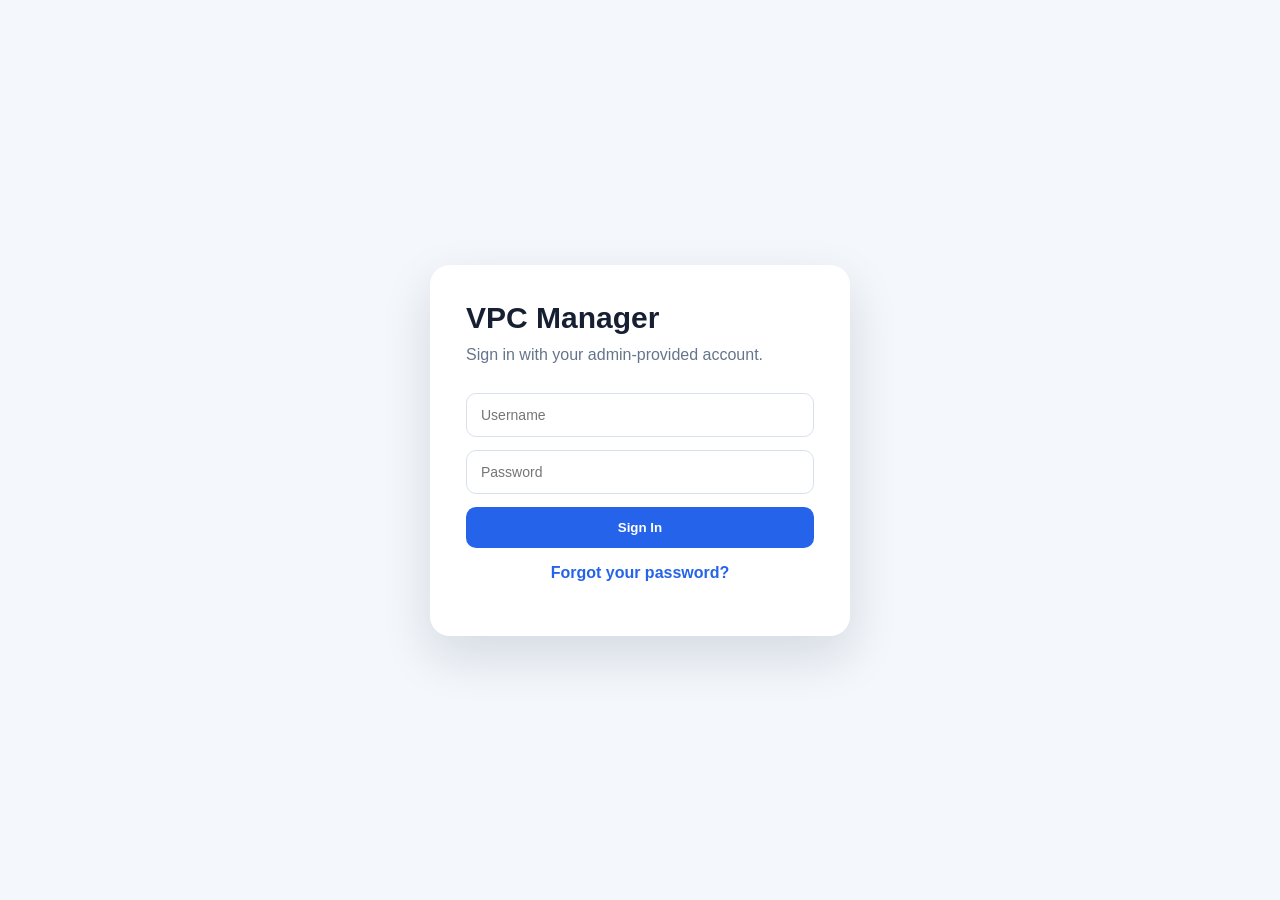
==== dashboard.html @ eec6c4b8 "added Lambdas" ====
<!DOCTYPE html>
<html>
<head>
  <title>VPC Manager Dashboard</title>
  <link rel="stylesheet" href="styles.css" />
</head>
<body>

<header class="topbar">
  <h2>VPC Manager</h2>
  <p id="dashboardMessage"></p>
  <div>
    <button onclick="goAudit()">Go to Audit</button>
    <button onclick="logout()">Logout</button>
  </div>
</header>


<main class="dashboard">
<div class="dashboard-grid">

  <div class="card">
    <h3>Region</h3>

    <select id="regionSelect" onchange="onRegionChange()">
      <option value="eu-central-1">Europe - Frankfurt</option>
      <option value="eu-west-1">Europe - Ireland</option>
      <option value="us-east-1">US East - N. Virginia</option>
      <option value="us-west-2">US West - Oregon</option>
    </select>
  </div>

  <div class="card">
    <div class="section-header">
      <h3>VPCs</h3>
      <button class="primary small-btn" onclick="createVpc()">Create VPC</button>
    </div>

    <select id="vpcList" size="8" onchange="onVpcSelected()"></select>

    <button onclick="deleteVpc()">Delete Selected VPC</button>
  </div>

  <div class="card">
    <div class="section-header">
      <h3>Subnets</h3>
      <button class="primary small-btn" onclick="createSubnet()">Create Subnet</button>
    </div>

    <select id="subnetList" size="8"></select>

    <button onclick="deleteSubnet()">Delete Selected Subnet</button>
  </div>

</div>

</main>


<div id="vpcDialog" class="modal hidden">
  <div class="modal-card">
    <h2>Create VPC</h2>

    <label>VPC Name</label>
    <input id="vpcNameInput" placeholder="Example: dev-vpc" />

    <label>CIDR Block</label>
    <input id="vpcCidrInput" placeholder="Example: 10.0.0.0/16" />

    <div class="modal-actions">
      
      <button class="action-btn" onclick="submitVpcDialog()">Create VPC</button>
      <button onclick="closeVpcDialog()">Cancel</button>
    </div>
  </div>
</div>


<div id="subnetDialog" class="modal hidden">
  <div class="modal-card">
    <h2>Create Subnet</h2>

    <label>Subnet Name</label>
    <input
      id="subnetNameInput"
      placeholder="Example: web-subnet"
    />

    <label>CIDR Block</label>
    <input
      id="subnetCidrInput"
      placeholder="Example: 10.0.1.0/24"
    />

    <label>Availability Zone</label>
    <input
      id="subnetAzInput"
      placeholder="Example: eu-central-1a"
    />

     
     <div class="modal-actions">
      <button
        class="action-btn"
        onclick="submitSubnetDialog()">
        Create Subnet
      </button>

     
      <button onclick="closeSubnetDialog()">
        Cancel
      </button>
      
      
    </div>
  </div>
</div>

<script src="dashboard.js"></script>
</body>
</html>
---- styles.css ----
* {
  box-sizing: border-box;
  font-family: Inter, Arial, sans-serif;
}

body {
  margin: 0;
  background: #f4f7fb;
  color: #172033;
}

.auth-page {
  min-height: 100vh;
  display: flex;
  align-items: center;
  justify-content: center;
  padding: 24px;
}

.auth-card {
  width: 420px;
  background: #ffffff;
  padding: 36px;
  border-radius: 20px;
  box-shadow: 0 20px 50px rgba(20, 40, 80, 0.14);
}

.auth-card h1 {
  margin: 0 0 8px;
  font-size: 30px;
}

.subtitle {
  margin: 0 0 26px;
  color: #65758b;
  line-height: 1.5;
}

.auth-card h3 {
  margin-top: 0;
}

input,
select {
  width: 100%;
  padding: 13px 14px;
  margin-bottom: 13px;
  border: 1px solid #d8e0ec;
  border-radius: 10px;
  font-size: 14px;
  background: white;
}

input:focus,
select:focus {
  outline: none;
  border-color: #2563eb;
  box-shadow: 0 0 0 3px rgba(37, 99, 235, 0.12);
}

button {
  border: none;
  width: 180px;
  background: #eef3f9;
  padding: 10px 14px;
  border-radius: 8px;
  cursor: pointer;
  font-weight: 600;
}

button.primary {
  width: 100%;
  padding: 13px;
  border: none;
  border-radius: 10px;
  background: #2563eb;
  color: white;
  font-weight: 700;
  cursor: pointer;
}

button.primary:hover {
  background: #1d4ed8;
}

.link-text {
  margin-top: 16px;
  text-align: center;
}

.link-text a {
  color: #2563eb;
  text-decoration: none;
  font-weight: 600;
}

.link-text a:hover {
  text-decoration: underline;
}

#authMessage,
#dashboardMessage {
  margin-top: 18px;
  color: #475569;
  font-size: 14px;
  line-height: 1.5;
}

.hidden {
  display: none;
}

.topbar {
  height: 64px;
  background: #ffffff;
  border-bottom: 1px solid #e5eaf2;
  display: flex;
  align-items: center;
  justify-content: space-between;
  padding: 0 32px;
}

.topbar h2 {
  margin: 0;
}

.topbar button {
  background: #ef4444;
  color: white;
}

.dashboard {
  padding: 36px;
}

.card {
  background: white;
  padding: 20px;
  border-radius: 16px;
  box-shadow: 0 10px 30px rgba(20, 40, 80, 0.08);
}

.section-header {
  display: flex;
  justify-content: space-between;
  align-items: center;
}

.small-btn {
  width: auto !important;
  padding: 10px 14px !important;
}


.audit-table {
  width: 100%;
  border-collapse: collapse;
  margin-top: 16px;
  font-size: 14px;
}

.audit-table th,
.audit-table td {
  padding: 12px;
  border-bottom: 1px solid #e5eaf2;
  text-align: left;
}

.audit-table th {
  background: #f8fafc;
  color: #475569;
  font-weight: 700;
}

.audit-table tr:hover {
  background: #f9fbff;
}


.audit-table tbody tr {
  background: #ffffff;
}

.audit-table tbody tr:hover {
  background: #f3f7fc;
}


.audit-table tbody tr {
  background: #ffffff;
  color: #111827;
}

.audit-table tbody tr:hover {
  background: #f3f7fc;
}

.audit-table tbody tr.delete-event {
  color: #7f1d1d;
}

.audit-table tbody tr.delete-event:hover {
  background: #fef2f2;
}

.dashboard-grid {
    display: grid;
    grid-template-columns: repeat(3, 1fr);
    gap: 24px;
    align-items: stretch;
}

.card {
    display: flex;
    flex-direction: column;
    min-height: 300px;
}

.modal {
  position: fixed;
  inset: 0;
  background: rgba(15, 23, 42, 0.45);
  display: flex;
  align-items: center;
  justify-content: center;
  z-index: 100;
}

.modal-card {
  width: 420px;
  background: white;
  border-radius: 18px;
  padding: 28px;
  box-shadow: 0 24px 70px rgba(15, 23, 42, 0.25);
}

.modal-card h2 {
  margin-top: 0;
}

.modal-card label {
  display: block;
  margin: 14px 0 6px;
  font-weight: 600;
  color: #334155;
}

.modal-actions {
  display: flex;
  justify-content: flex-end;
  gap: 10px;
  margin-top: 22px;
}

.hidden {
  display: none !important;
}


.audit-table-container {
    max-height: 300px;
    overflow-y: auto;
    border: 1px solid #e5eaf2;
    border-radius: 8px;
}

.audit-table {
    width: 100%;
    border-collapse: collapse;
}

.audit-table thead th {
    position: sticky;
    top: 0;

    background: #f8fafc;

    z-index: 10;

    border-bottom: 1px solid #e5eaf2;
}
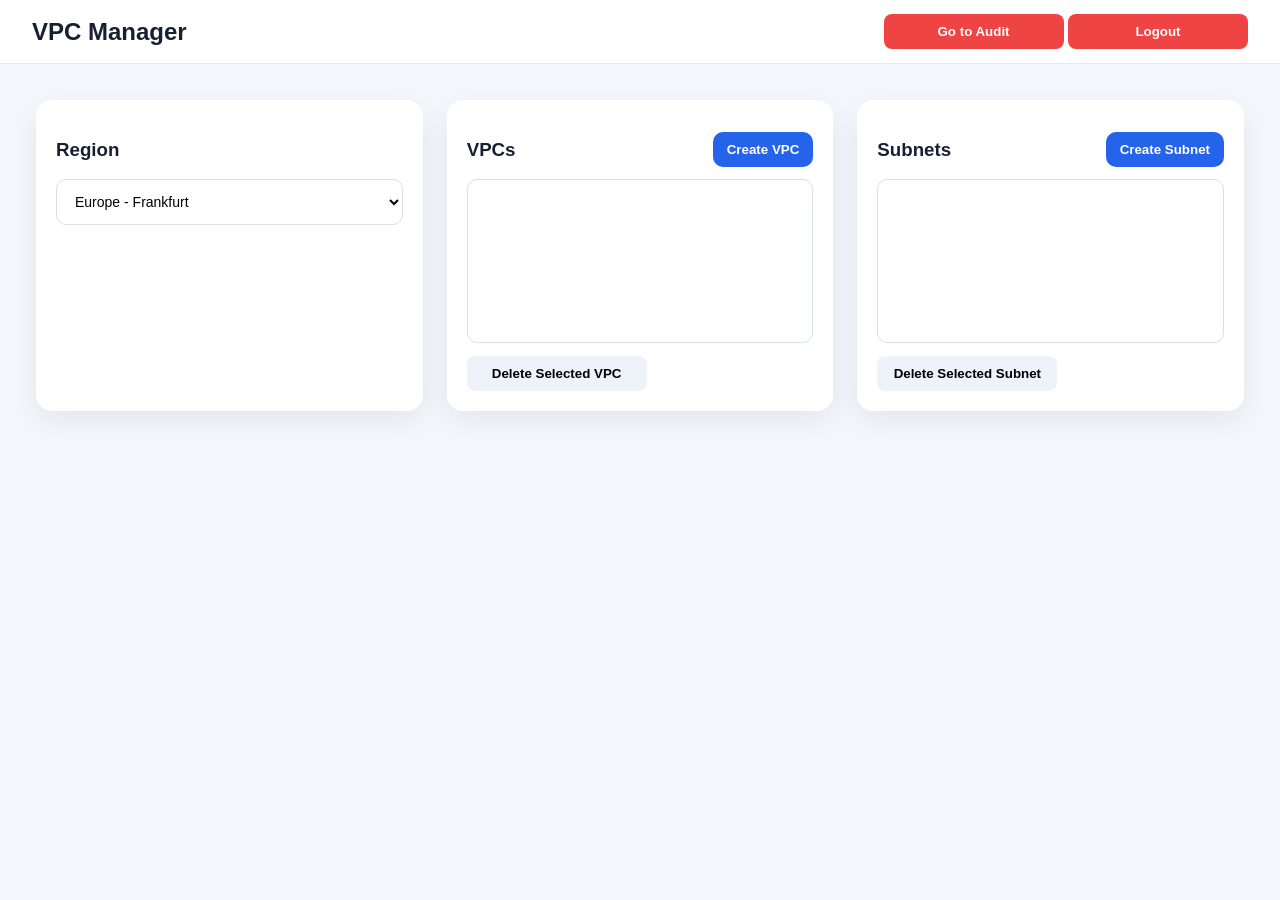
==== commit ecec0cb9: "modificat url api gw" ====
--- a/dashboard.html
+++ b/dashboard.html
@@ -59,7 +59,7 @@
 
 <div id="vpcDialog" class="modal hidden">
   <div class="modal-card">
-    <h2>Create VPC</h2>
+    <h3>Create new VPC</h3>
 
     <label>VPC Name</label>
     <input id="vpcNameInput" placeholder="Example: dev-vpc" />
@@ -116,6 +116,7 @@
   </div>
 </div>
 
+<script src="config.js"></script>
 <script src="dashboard.js"></script>
 </body>
 </html>
